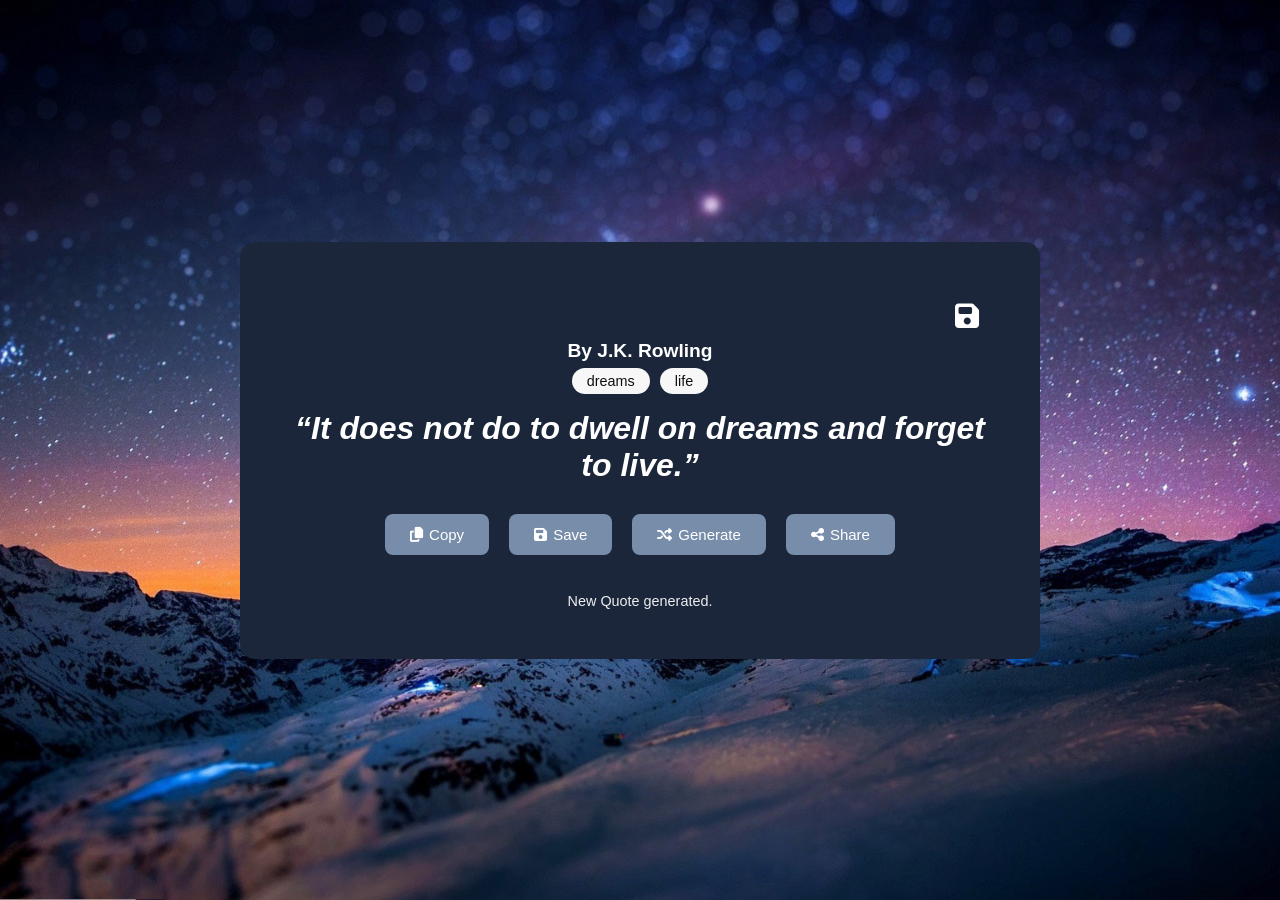
==== HomePage.html @ 5bfac0f3 "Add files via upload" ====
<!DOCTYPE html>
<html lang="en">
<head>
  <meta charset="UTF-8" />
  <meta name="viewport" content="width=device-width, initial-scale=1.0" />
  <title>Quote Generator</title>
  <link rel="stylesheet" href="https://cdnjs.cloudflare.com/ajax/libs/font-awesome/6.5.0/css/all.min.css" />
  <style>
    * {
      margin: 0;
      padding: 0;
      box-sizing: border-box;
      font-family: 'Segoe UI', Tahoma, Geneva, Verdana, sans-serif;
    }

    body {
      background-image: url("bcg.jpg");
      background-size: cover;
      background-position: center;
      background-color: #b3b4b7ea;
      color: #ffffff;
      display: flex;
      align-items: center;
      justify-content: center;
      flex-direction: column;
      min-height: 100vh;
      padding: 20px;
      text-align: center;
    }

    nav#navbar {
      width: 800px;
      max-width: 100%;
      background-color: #1b263b;
      border-radius: 15px;
      display: flex;
      justify-content: flex-end;
      align-items: center;
      position: relative;
    }

    #cart {
      position: absolute;
      top: 10px;
      right: 15px;
      background-color: #2c3e50;
      color: #eee;
      border-radius: 10px;
      padding: 5px;
      width: 300px;
      max-height: 200px;
      overflow-y: auto;
      box-shadow: 0 6px 12px rgba(0,0,0,0.3);
      display: none;
      text-align: left;
      font-size: 0.95rem;
      z-index: 800;
    }

    /* Increased save icon size */
    #cart-icon {
      font-size: 28px;  /* was default, now larger */
      padding: 12px 20px;
      cursor: pointer;
      color: #eee;
      user-select: none;
      transition: color 0.3s ease;
    }
    #cart-icon:hover {
      color: #a8b2cc;
    }

    .container {
      background-color: #1b263b;
      padding: 50px;
      border-radius: 15px;
      width: 800px;
      max-width: 100%;
      text-align: center;
    }

    .tag {
      background-color: #f7f7f8;
      color: #10100f;
      padding: 5px 15px;
      border-radius: 25px;
      margin: 0 5px;
      font-size: 0.9rem;
      user-select: none;
    }

    .button-group {
      display: flex;
      gap: 20px;
      justify-content: center;
    }

  
  nav#navbar {
    width: 800px;
    max-width: 100%;
    background-color: #1b263b;
    border-radius: 15px;
    display: flex;
    justify-content: flex-end;
    align-items: center;
    position: relative;
  }

  #cart {
    position: fixed; 
    top: 60px;       
    right: 20px;     
    background-color: #2c3e50;
    color: #eee;
    border-radius: 10px;
    padding: 10px 15px;
    width: 320px;
    max-height: 300px;
    overflow-y: auto;
    box-shadow: 0 6px 12px rgba(0,0,0,0.3);
    display: none;
    text-align: left;
    font-size: 0.95rem;
    z-index: 800;
  }

  #cart .saved-quote {
    margin-bottom: 10px;
    padding-bottom: 5px;
    border-bottom: 1px solid #455a75;
  }

  #cart .saved-quote:last-child {
    margin-bottom: 0;
    border-bottom: none;
  }

  #cart-icon {
    font-size: 28px; 
    cursor: pointer;
    padding: 10px;
    color: white;
  }

    .button {
      background-color: #778da9;
      color: white;
      padding: 12px 25px;
      font-size: 15px;
      border-radius: 8px;
      border: none;
      cursor: pointer;
      display: flex;
      align-items: center;
      gap: 6px;
      transition: 0.2s ease;
      user-select: none;
    }

    .button:hover {
      background-color: #5b6d7d;
      transform: translateY(-2px);
    }

    #status {
      margin-top: 20px;
      font-size: 0.9rem;
      color: #eee;
      transition-duration: 2s;
    }
  </style>
</head>
<body>
  

  <div class="container">
    <nav id="navbar">
      <i id="cart-icon" class="fas fa-save" title="Saved Quotes" ></i>
      <div id="cart"></div>
    </nav>

    <p id="author" style="display: none; font-size: 1.2rem; margin-bottom: 10px; font-weight: bold;"></p>
    <nav style="margin-bottom: 20px;" id="tagline-bar"></nav>
    <h1 id="quote" style="display: none; font-size: 2rem; margin-bottom: 30px; font-style: italic;"></h1>

    <div class="button-group">
      <button class="button" title="Copy" onclick="copyQuote()"><i class="fas fa-copy"></i> Copy</button>
      <button class="button" title="Save" onclick="saveQuote()"><i class="fas fa-save"></i> Save</button>
      <button class="button" title="Generate" onclick="generateQuote()"><i class="fas fa-random"></i> Generate</button>
      <button class="button" title="Share" onclick="shareQuote()">
        <i class="fas fa-share-alt"></i> Share
      </button>

    </div>
    <br>
    <div id="status"></div>
  </div>
  

  <script>
    let quotes = [];
    let savedQuotes = [];

    function loadQuotes() {
      quotes = [
        { author: "Albert Einstein", quote: "Two things are infinite: the universe and human stupidity; and I'm not sure about the universe.", tags: ["universe", "stupidity"] },
        { author: "Mark Twain", quote: "The secret of getting ahead is getting started.", tags: ["motivation", "success"] },
        { author: "Oscar Wilde", quote: "Be yourself; everyone else is already taken.", tags: ["individuality", "inspiration"] },
        { author: "Steve Jobs", quote: "Stay hungry, stay foolish.", tags: ["ambition", "innovation"] },
        { author: "Maya Angelou", quote: "I've learned that people will forget what you said, people will forget what you did, but people will never forget how you made them feel.", tags: ["empathy", "impact"] },
        { author: "Walt Disney", quote: "The way to get started is to quit talking and begin doing.", tags: ["action", "achievement"] },
        { author: "Nelson Mandela", quote: "It always seems impossible until it's done.", tags: ["perseverance", "determination"] },
        { author: "Abraham Lincoln", quote: "In the end, it's not the years in your life that count. It's the life in your years.", tags: ["life", "legacy"] },
        { author: "Coco Chanel", quote: "The most courageous act is still to think for yourself. Aloud.", tags: ["courage", "individuality"] },
        { author: "Thomas Edison", quote: "I have not failed. I've just found 10,000 ways that won't work.", tags: ["failure", "perseverance"] },
        { author: "Ralph Waldo Emerson", quote: "Do not go where the path may lead, go instead where there is no path and leave a trail.", tags: ["adventure", "leadership"] },
        { author: "J.K. Rowling", quote: "It does not do to dwell on dreams and forget to live.", tags: ["dreams", "life"] },
        { author: "Steve Jobs", quote: "Your work is going to fill a large part of your life, and the only way to be truly satisfied is to do what you believe is great work. And the only way to do great work is to love what you do.", tags: ["work", "passion"] },
        { author: "Albert Einstein", quote: "The true sign of intelligence is not knowledge but imagination.", tags: ["intelligence", "imagination"] },
        { author: "Maya Angelou", quote: "You may encounter many defeats, but you must not be defeated...", tags: ["defeat", "resilience"] },
        { author: "Walt Disney", quote: "All our dreams can come true, if we have the courage to pursue them.", tags: ["dreams", "courage"] },
        { author: "Nelson Mandela", quote: "Education is the most powerful weapon which you can use to change the world.", tags: ["education", "change"] },
        { author: "Abraham Lincoln", quote: "The best way to predict your future is to create it.", tags: ["future", "creation"] },
        { author: "Coco Chanel", quote: "Success is most often achieved by those who don't know that failure is inevitable.", tags: ["success", "failure"] },
        { author: "Thomas Edison", quote: "Genius is one percent inspiration, ninety-nine percent perspiration.", tags: ["genius", "hard work"] },
        { author: "Ralph Waldo Emerson", quote: "What lies behind us and what lies before us are tiny matters compared to what lies within us.", tags: ["self", "potential"] }
      ];
      generateQuote();
    }

    function generateQuote() {
      const random = quotes[Math.floor(Math.random() * quotes.length)];
      const authorEl = document.getElementById('author');
      const quoteEl = document.getElementById('quote');
      authorEl.textContent = `By ${random.author}`;
      quoteEl.textContent = `“${random.quote}”`;

      authorEl.style.display = 'block';
      quoteEl.style.display = 'block';

      const tags = random.tags.map(tag => `<span class="tag">${tag}</span>`).join('');
      document.getElementById('tagline-bar').innerHTML = tags;
      setStatus("New Quote generated.");
    }

    function copyQuote() {
      const text = document.getElementById('quote').textContent;
      navigator.clipboard.writeText(text).then(() => {
        setStatus("Quote copied to clipboard.");
      });
    }

    function saveQuote() {
      const quoteText = document.getElementById('quote').textContent;
      if (!savedQuotes.includes(quoteText)) {
        savedQuotes.push(quoteText);
        updateCart();
        setStatus("Quote saved to cart.");
      } else {
        setStatus("Quote already saved.");
      }
    }

    function updateCart() {
  const cart = document.getElementById('cart');
  if (savedQuotes.length === 0) {
    cart.innerHTML = `<em>No saved quotes yet.</em>`;
  } else {
    cart.innerHTML = `<strong>Saved Quotes (${savedQuotes.length}):</strong><br>` +
      savedQuotes.map(q => `<div class="saved-quote">• ${q}</div>`).join('');
  }
}


    function toggleCart() {
      const cart = document.getElementById('cart');
      if (cart.style.display === 'block') {
        cart.style.display = 'none';
      } else {
        updateCart(); 
        cart.style.display = 'block';
      }
    }

    function setStatus(message) {
      document.getElementById('status').textContent = message;
    }
    document.getElementById('cart-icon').addEventListener('click', toggleCart);
    document.addEventListener('click', (e) => {
      const cart = document.getElementById('cart');
      const cartIcon = document.getElementById('cart-icon');
      if (!cart.contains(e.target) && e.target !== cartIcon) {
        cart.style.display = 'none';
      }
    });

    function shareQuote() {
      const quote = document.getElementById('quote').textContent;
      const author = document.getElementById('author').textContent;
      const fullQuote = `${quote} — ${author}`;
      const encodedQuote = encodeURIComponent(fullQuote);

      const twitterURL = `https://twitter.com/intent/tweet?text=${encodedQuote}`;
      const whatsappURL = `https://wa.me/?text=${encodedQuote}`;
      const instagramURL = `https://www.instagram.com/`; // No direct share; opens profile (placeholder)

      const existingMenu = document.getElementById('share-menu');
      if (existingMenu) {
        existingMenu.remove();
      }

      const shareMenuHTML = `
        <div id="share-menu" style="
          position: fixed;
          bottom: 20px;
          right: 20px;
          background: #1b263b;
          padding: 15px;
          border-radius: 12px;
          box-shadow: 0 4px 12px rgba(0,0,0,0.4);
          z-index: 1000;
          display: flex;
          gap: 15px;
          align-items: center;
        ">
          <a href="${twitterURL}" target="_blank" title="Share on Twitter" style="color: white; font-size: 1.5rem;">
            <i class="fab fa-twitter"></i>
          </a>
          <a href="${instagramURL}" target="_blank" title="Open Instagram" style="color: white; font-size: 1.5rem;">
            <i class="fab fa-instagram"></i>
          </a>
          <a href="${whatsappURL}" target="_blank" title="Share on WhatsApp" style="color: white; font-size: 1.5rem;">
            <i class="fab fa-whatsapp"></i>
          </a>
          <button onclick="document.getElementById('share-menu').remove()" title="Close" style="background: none; border: none; color: white; font-size: 1.3rem; cursor: pointer;">
            <i class="fas fa-times"></i>
          </button>
        </div>
      `;

      document.body.insertAdjacentHTML('beforeend', shareMenuHTML);
    }

    loadQuotes();
  </script>
</body>
</html>
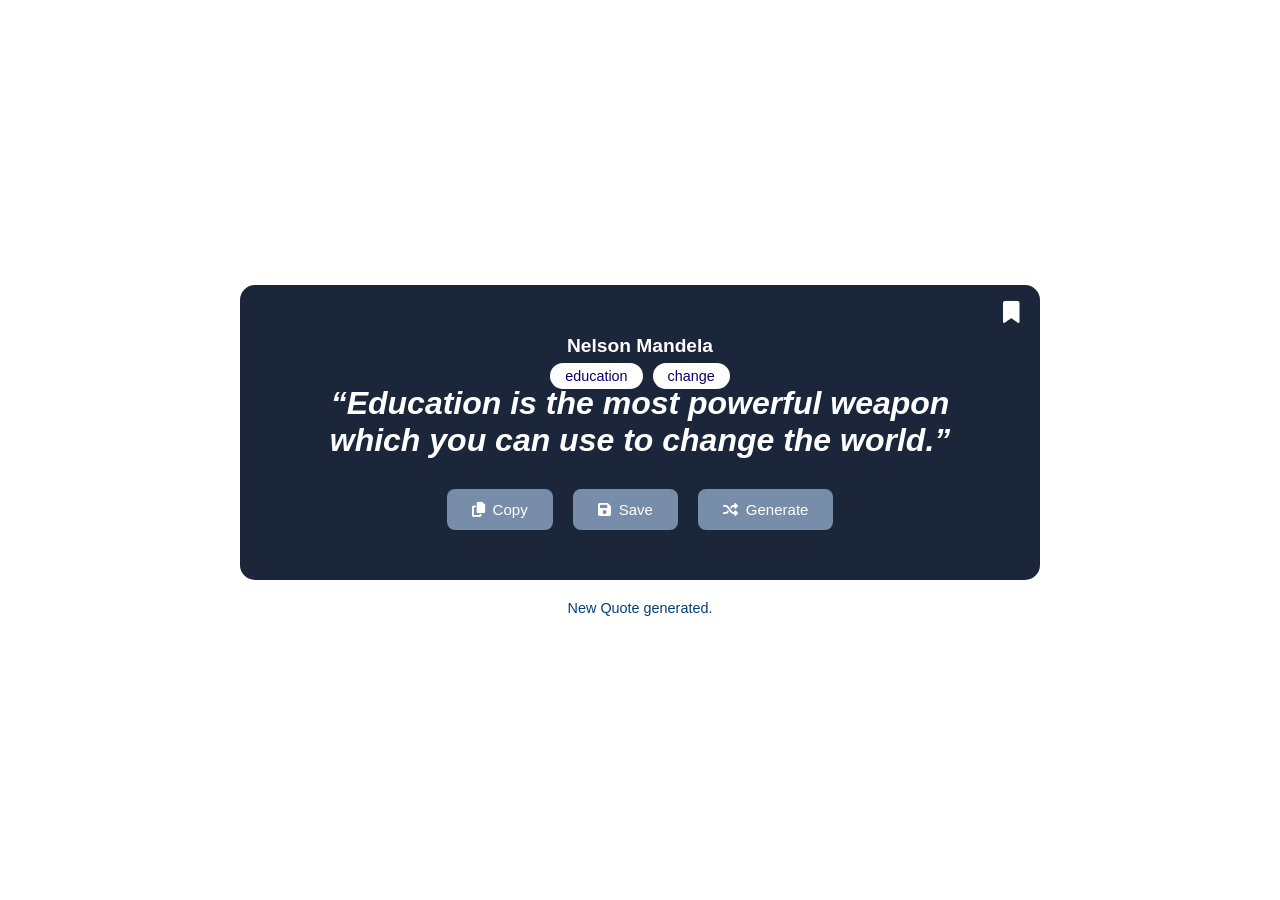
==== commit 61ae99f6: "Add files via upload" ====
--- a/HomePage.html
+++ b/HomePage.html
@@ -1,348 +1,233 @@
 <!DOCTYPE html>
 <html lang="en">
 <head>
-  <meta charset="UTF-8" />
-  <meta name="viewport" content="width=device-width, initial-scale=1.0" />
-  <title>Quote Generator</title>
-  <link rel="stylesheet" href="https://cdnjs.cloudflare.com/ajax/libs/font-awesome/6.5.0/css/all.min.css" />
-  <style>
-    * {
-      margin: 0;
-      padding: 0;
-      box-sizing: border-box;
-      font-family: 'Segoe UI', Tahoma, Geneva, Verdana, sans-serif;
-    }
-
-    body {
-      background-image: url("bcg.jpg");
-      background-size: cover;
-      background-position: center;
-      background-color: #b3b4b7ea;
-      color: #ffffff;
-      display: flex;
-      align-items: center;
-      justify-content: center;
-      flex-direction: column;
-      min-height: 100vh;
-      padding: 20px;
-      text-align: center;
-    }
-
-    nav#navbar {
-      width: 800px;
-      max-width: 100%;
-      background-color: #1b263b;
-      border-radius: 15px;
-      display: flex;
-      justify-content: flex-end;
-      align-items: center;
-      position: relative;
-    }
-
-    #cart {
-      position: absolute;
-      top: 10px;
-      right: 15px;
-      background-color: #2c3e50;
-      color: #eee;
-      border-radius: 10px;
-      padding: 5px;
-      width: 300px;
-      max-height: 200px;
-      overflow-y: auto;
-      box-shadow: 0 6px 12px rgba(0,0,0,0.3);
-      display: none;
-      text-align: left;
-      font-size: 0.95rem;
-      z-index: 800;
-    }
-
-    /* Increased save icon size */
-    #cart-icon {
-      font-size: 28px;  /* was default, now larger */
-      padding: 12px 20px;
-      cursor: pointer;
-      color: #eee;
-      user-select: none;
-      transition: color 0.3s ease;
-    }
-    #cart-icon:hover {
-      color: #a8b2cc;
-    }
-
-    .container {
-      background-color: #1b263b;
-      padding: 50px;
-      border-radius: 15px;
-      width: 800px;
-      max-width: 100%;
-      text-align: center;
-    }
-
-    .tag {
-      background-color: #f7f7f8;
-      color: #10100f;
-      padding: 5px 15px;
-      border-radius: 25px;
-      margin: 0 5px;
-      font-size: 0.9rem;
-      user-select: none;
-    }
-
-    .button-group {
-      display: flex;
-      gap: 20px;
-      justify-content: center;
-    }
-
-  
-  nav#navbar {
-    width: 800px;
-    max-width: 100%;
-    background-color: #1b263b;
-    border-radius: 15px;
-    display: flex;
-    justify-content: flex-end;
-    align-items: center;
-    position: relative;
-  }
-
-  #cart {
-    position: fixed; 
-    top: 60px;       
-    right: 20px;     
-    background-color: #2c3e50;
-    color: #eee;
-    border-radius: 10px;
-    padding: 10px 15px;
-    width: 320px;
-    max-height: 300px;
-    overflow-y: auto;
-    box-shadow: 0 6px 12px rgba(0,0,0,0.3);
-    display: none;
-    text-align: left;
-    font-size: 0.95rem;
-    z-index: 800;
-  }
-
-  #cart .saved-quote {
-    margin-bottom: 10px;
-    padding-bottom: 5px;
-    border-bottom: 1px solid #455a75;
-  }
-
-  #cart .saved-quote:last-child {
-    margin-bottom: 0;
-    border-bottom: none;
-  }
-
-  #cart-icon {
-    font-size: 28px; 
-    cursor: pointer;
-    padding: 10px;
-    color: white;
-  }
-
-    .button {
-      background-color: #778da9;
-      color: white;
-      padding: 12px 25px;
-      font-size: 15px;
-      border-radius: 8px;
-      border: none;
-      cursor: pointer;
-      display: flex;
-      align-items: center;
-      gap: 6px;
-      transition: 0.2s ease;
-      user-select: none;
-    }
-
-    .button:hover {
-      background-color: #5b6d7d;
-      transform: translateY(-2px);
-    }
-
-    #status {
-      margin-top: 20px;
-      font-size: 0.9rem;
-      color: #eee;
-      transition-duration: 2s;
-    }
-  </style>
+<meta charset="UTF-8">
+<meta name="viewport" content="width=device-width, initial-scale=1.0">
+<title>Quote Generator</title>
+<link rel="stylesheet" href="https://cdnjs.cloudflare.com/ajax/libs/font-awesome/6.5.0/css/all.min.css"/>
+
+<style>
+*{
+margin:0;
+padding:0;
+box-sizing:border-box;
+font-family:'Segoe UI',Tahoma,Geneva,Verdana,sans-serif;
+}
+
+body{
+background:white;
+color:#ffffff;
+display:flex;
+align-items:center;
+justify-content:center;
+flex-direction:column;
+min-height:100vh;
+padding:20px;
+text-align:center;
+}
+
+.container{
+background:#1b263b;
+padding:50px;
+border-radius:15px;
+width:800px;
+max-width:100%;
+position:relative;
+}
+
+.tag{
+background:white;
+color:#08036a;
+padding:5px 15px;
+border-radius:25px;
+margin:0 5px;
+font-size:0.9rem;
+}
+
+.author{
+font-size:1.2rem;
+margin-bottom:10px;
+font-weight:bold;
+}
+
+h1{
+font-size:2rem;
+margin-bottom:30px;
+font-style:italic;
+}
+
+.button-group{
+display:flex;
+gap:20px;
+justify-content:center;
+}
+
+.button{
+background:#778da9;
+color:white;
+padding:12px 25px;
+font-size:15px;
+border-radius:8px;
+border:none;
+cursor:pointer;
+display:flex;
+align-items:center;
+gap:8px;
+transition:0.2s;
+}
+
+.button:hover{
+background:#e0aaff;
+transform:translateY(-2px);
+}
+
+#status{
+margin-top:20px;
+font-size:0.9rem;
+color:#053f79;
+font-weight:500;
+}
+
+/* Saved Quotes Icon */
+.saved-icon{
+position:absolute;
+top:15px;
+right:20px;
+color:white;
+font-size:22px;
+cursor:pointer;
+}
+
+.saved-icon:hover{
+color:#e0aaff;
+}
+</style>
 </head>
+
 <body>
-  
-
-  <div class="container">
-    <nav id="navbar">
-      <i id="cart-icon" class="fas fa-save" title="Saved Quotes" ></i>
-      <div id="cart"></div>
-    </nav>
-
-    <p id="author" style="display: none; font-size: 1.2rem; margin-bottom: 10px; font-weight: bold;"></p>
-    <nav style="margin-bottom: 20px;" id="tagline-bar"></nav>
-    <h1 id="quote" style="display: none; font-size: 2rem; margin-bottom: 30px; font-style: italic;"></h1>
-
-    <div class="button-group">
-      <button class="button" title="Copy" onclick="copyQuote()"><i class="fas fa-copy"></i> Copy</button>
-      <button class="button" title="Save" onclick="saveQuote()"><i class="fas fa-save"></i> Save</button>
-      <button class="button" title="Generate" onclick="generateQuote()"><i class="fas fa-random"></i> Generate</button>
-      <button class="button" title="Share" onclick="shareQuote()">
-        <i class="fas fa-share-alt"></i> Share
-      </button>
-
-    </div>
-    <br>
-    <div id="status"></div>
-  </div>
-  
-
-  <script>
-    let quotes = [];
-    let savedQuotes = [];
-
-    function loadQuotes() {
-      quotes = [
-        { author: "Albert Einstein", quote: "Two things are infinite: the universe and human stupidity; and I'm not sure about the universe.", tags: ["universe", "stupidity"] },
-        { author: "Mark Twain", quote: "The secret of getting ahead is getting started.", tags: ["motivation", "success"] },
-        { author: "Oscar Wilde", quote: "Be yourself; everyone else is already taken.", tags: ["individuality", "inspiration"] },
-        { author: "Steve Jobs", quote: "Stay hungry, stay foolish.", tags: ["ambition", "innovation"] },
-        { author: "Maya Angelou", quote: "I've learned that people will forget what you said, people will forget what you did, but people will never forget how you made them feel.", tags: ["empathy", "impact"] },
-        { author: "Walt Disney", quote: "The way to get started is to quit talking and begin doing.", tags: ["action", "achievement"] },
-        { author: "Nelson Mandela", quote: "It always seems impossible until it's done.", tags: ["perseverance", "determination"] },
-        { author: "Abraham Lincoln", quote: "In the end, it's not the years in your life that count. It's the life in your years.", tags: ["life", "legacy"] },
-        { author: "Coco Chanel", quote: "The most courageous act is still to think for yourself. Aloud.", tags: ["courage", "individuality"] },
-        { author: "Thomas Edison", quote: "I have not failed. I've just found 10,000 ways that won't work.", tags: ["failure", "perseverance"] },
-        { author: "Ralph Waldo Emerson", quote: "Do not go where the path may lead, go instead where there is no path and leave a trail.", tags: ["adventure", "leadership"] },
-        { author: "J.K. Rowling", quote: "It does not do to dwell on dreams and forget to live.", tags: ["dreams", "life"] },
-        { author: "Steve Jobs", quote: "Your work is going to fill a large part of your life, and the only way to be truly satisfied is to do what you believe is great work. And the only way to do great work is to love what you do.", tags: ["work", "passion"] },
-        { author: "Albert Einstein", quote: "The true sign of intelligence is not knowledge but imagination.", tags: ["intelligence", "imagination"] },
-        { author: "Maya Angelou", quote: "You may encounter many defeats, but you must not be defeated...", tags: ["defeat", "resilience"] },
-        { author: "Walt Disney", quote: "All our dreams can come true, if we have the courage to pursue them.", tags: ["dreams", "courage"] },
-        { author: "Nelson Mandela", quote: "Education is the most powerful weapon which you can use to change the world.", tags: ["education", "change"] },
-        { author: "Abraham Lincoln", quote: "The best way to predict your future is to create it.", tags: ["future", "creation"] },
-        { author: "Coco Chanel", quote: "Success is most often achieved by those who don't know that failure is inevitable.", tags: ["success", "failure"] },
-        { author: "Thomas Edison", quote: "Genius is one percent inspiration, ninety-nine percent perspiration.", tags: ["genius", "hard work"] },
-        { author: "Ralph Waldo Emerson", quote: "What lies behind us and what lies before us are tiny matters compared to what lies within us.", tags: ["self", "potential"] }
-      ];
-      generateQuote();
-    }
-
-    function generateQuote() {
-      const random = quotes[Math.floor(Math.random() * quotes.length)];
-      const authorEl = document.getElementById('author');
-      const quoteEl = document.getElementById('quote');
-      authorEl.textContent = `By ${random.author}`;
-      quoteEl.textContent = `“${random.quote}”`;
-
-      authorEl.style.display = 'block';
-      quoteEl.style.display = 'block';
-
-      const tags = random.tags.map(tag => `<span class="tag">${tag}</span>`).join('');
-      document.getElementById('tagline-bar').innerHTML = tags;
-      setStatus("New Quote generated.");
-    }
-
-    function copyQuote() {
-      const text = document.getElementById('quote').textContent;
-      navigator.clipboard.writeText(text).then(() => {
-        setStatus("Quote copied to clipboard.");
-      });
-    }
-
-    function saveQuote() {
-      const quoteText = document.getElementById('quote').textContent;
-      if (!savedQuotes.includes(quoteText)) {
-        savedQuotes.push(quoteText);
-        updateCart();
-        setStatus("Quote saved to cart.");
-      } else {
-        setStatus("Quote already saved.");
-      }
-    }
-
-    function updateCart() {
-  const cart = document.getElementById('cart');
-  if (savedQuotes.length === 0) {
-    cart.innerHTML = `<em>No saved quotes yet.</em>`;
-  } else {
-    cart.innerHTML = `<strong>Saved Quotes (${savedQuotes.length}):</strong><br>` +
-      savedQuotes.map(q => `<div class="saved-quote">• ${q}</div>`).join('');
-  }
-}
-
-
-    function toggleCart() {
-      const cart = document.getElementById('cart');
-      if (cart.style.display === 'block') {
-        cart.style.display = 'none';
-      } else {
-        updateCart(); 
-        cart.style.display = 'block';
-      }
-    }
-
-    function setStatus(message) {
-      document.getElementById('status').textContent = message;
-    }
-    document.getElementById('cart-icon').addEventListener('click', toggleCart);
-    document.addEventListener('click', (e) => {
-      const cart = document.getElementById('cart');
-      const cartIcon = document.getElementById('cart-icon');
-      if (!cart.contains(e.target) && e.target !== cartIcon) {
-        cart.style.display = 'none';
-      }
-    });
-
-    function shareQuote() {
-      const quote = document.getElementById('quote').textContent;
-      const author = document.getElementById('author').textContent;
-      const fullQuote = `${quote} — ${author}`;
-      const encodedQuote = encodeURIComponent(fullQuote);
-
-      const twitterURL = `https://twitter.com/intent/tweet?text=${encodedQuote}`;
-      const whatsappURL = `https://wa.me/?text=${encodedQuote}`;
-      const instagramURL = `https://www.instagram.com/`; // No direct share; opens profile (placeholder)
-
-      const existingMenu = document.getElementById('share-menu');
-      if (existingMenu) {
-        existingMenu.remove();
-      }
-
-      const shareMenuHTML = `
-        <div id="share-menu" style="
-          position: fixed;
-          bottom: 20px;
-          right: 20px;
-          background: #1b263b;
-          padding: 15px;
-          border-radius: 12px;
-          box-shadow: 0 4px 12px rgba(0,0,0,0.4);
-          z-index: 1000;
-          display: flex;
-          gap: 15px;
-          align-items: center;
-        ">
-          <a href="${twitterURL}" target="_blank" title="Share on Twitter" style="color: white; font-size: 1.5rem;">
-            <i class="fab fa-twitter"></i>
-          </a>
-          <a href="${instagramURL}" target="_blank" title="Open Instagram" style="color: white; font-size: 1.5rem;">
-            <i class="fab fa-instagram"></i>
-          </a>
-          <a href="${whatsappURL}" target="_blank" title="Share on WhatsApp" style="color: white; font-size: 1.5rem;">
-            <i class="fab fa-whatsapp"></i>
-          </a>
-          <button onclick="document.getElementById('share-menu').remove()" title="Close" style="background: none; border: none; color: white; font-size: 1.3rem; cursor: pointer;">
-            <i class="fas fa-times"></i>
-          </button>
-        </div>
-      `;
-
-      document.body.insertAdjacentHTML('beforeend', shareMenuHTML);
-    }
-
-    loadQuotes();
-  </script>
+
+<div class="container">
+
+<!-- Saved Quotes Icon -->
+<a href="SavedQuotes.html" class="saved-icon">
+<i class="fas fa-bookmark"></i>
+</a>
+
+<p class="author" id="author" style="display:none;"></p>
+<nav id="tagline-bar"></nav>
+<h1 id="quote" style="display:none;"></h1>
+
+<div class="button-group">
+<button class="button" onclick="copyQuote()"><i class="fas fa-copy"></i> Copy</button>
+<button class="button" onclick="saveQuote()"><i class="fas fa-save"></i> Save</button>
+<button class="button" onclick="generateQuote()"><i class="fas fa-random"></i> Generate</button>
+</div>
+
+</div>
+
+<div id="status"></div>
+
+<script>
+
+let quotes=[];
+let statusTimer=null;
+
+function loadQuotes(){
+quotes=[
+{ author: "Albert Einstein", quote: "Two things are infinite: the universe and human stupidity; and I'm not sure about the universe.", tags: ["universe", "stupidity"] }, 
+{ author: "Mark Twain", quote: "The secret of getting ahead is getting started.", tags: ["motivation", "success"] }, 
+{ author: "Oscar Wilde", quote: "Be yourself; everyone else is already taken.", tags: ["individuality", "inspiration"] }, 
+{ author: "Steve Jobs", quote: "Stay hungry, stay foolish.", tags: ["ambition", "innovation"] }, 
+{ author: "Maya Angelou", quote: "I've learned that people will forget what you said, people will forget what you did, but people will never forget how you made them feel.", tags: ["empathy", "impact"] }, 
+{ author: "Walt Disney", quote: "The way to get started is to quit talking and begin doing.", tags: ["action", "achievement"] }, 
+{ author: "Nelson Mandela", quote: "It always seems impossible until it's done.", tags: ["perseverance", "determination"] }, 
+{ author: "Abraham Lincoln", quote: "In the end, it's not the years in your life that count. It's the life in your years.", tags: ["life", "legacy"] }, 
+{ author: "Coco Chanel", quote: "The most courageous act is still to think for yourself. Aloud.", tags: ["courage", "individuality"] }, 
+{ author: "Thomas Edison", quote: "I have not failed. I've just found 10,000 ways that won't work.", tags: ["failure", "perseverance"] }, 
+{ author: "Ralph Waldo Emerson", quote: "Do not go where the path may lead, go instead where there is no path and leave a trail.", tags: ["adventure", "leadership"] }, 
+{ author: "J.K. Rowling", quote: "It does not do to dwell on dreams and forget to live.", tags: ["dreams", "life"] }, 
+{ author: "Steve Jobs", quote: "Your work is going to fill a large part of your life, and the only way to be truly satisfied is to do what you believe is great work.", tags: ["work", "passion"] }, 
+{ author: "Albert Einstein", quote: "The true sign of intelligence is not knowledge but imagination.", tags: ["intelligence", "imagination"] }, 
+{ author: "Maya Angelou", quote: "You may encounter many defeats, but you must not be defeated...", tags: ["defeat", "resilience"] }, 
+{ author: "Walt Disney", quote: "All our dreams can come true, if we have the courage to pursue them.", tags: ["dreams", "courage"] }, 
+{ author: "Nelson Mandela", quote: "Education is the most powerful weapon which you can use to change the world.", tags: ["education", "change"] }, 
+{ author: "Abraham Lincoln", quote: "The best way to predict your future is to create it.", tags: ["future", "creation"] }, 
+{ author: "Coco Chanel", quote: "Success is most often achieved by those who don't know that failure is inevitable.", tags: ["success", "failure"] }, 
+{ author: "Thomas Edison", quote: "Genius is one percent inspiration, ninety-nine percent perspiration.", tags: ["genius", "hard work"] }, 
+{ author: "Ralph Waldo Emerson", quote: "What lies behind us and what lies before us are tiny matters compared to what lies within us.", tags: ["self", "potential"] }
+];
+
+generateQuote();
+}
+
+function generateQuote(){
+
+const random=quotes[Math.floor(Math.random()*quotes.length)];
+
+document.getElementById("author").textContent=random.author;
+document.getElementById("quote").textContent="“"+random.quote+"”";
+
+document.getElementById("author").style.display="block";
+document.getElementById("quote").style.display="block";
+
+const tags=random.tags.map(tag=>`<span class="tag">${tag}</span>`).join("");
+
+document.getElementById("tagline-bar").innerHTML=tags;
+
+setStatus("New Quote generated.");
+}
+
+function copyQuote(){
+
+const text=document.getElementById("quote").textContent;
+
+navigator.clipboard.writeText(text).then(()=>{
+setStatus("Quote copied to clipboard.");
+});
+
+}
+
+function saveQuote(){
+
+let savedQuotes=JSON.parse(localStorage.getItem("savedQuotes"))||[];
+
+const quote=document.getElementById("quote").textContent;
+
+if(!savedQuotes.includes(quote)){
+
+savedQuotes.push(quote);
+
+localStorage.setItem("savedQuotes",JSON.stringify(savedQuotes));
+
+setStatus("Quote saved.");
+
+}else{
+
+setStatus("Quote already saved.");
+
+}
+
+}
+
+function setStatus(message){
+
+const status=document.getElementById("status");
+
+status.textContent=message;
+
+if(statusTimer){
+clearTimeout(statusTimer);
+}
+
+statusTimer=setTimeout(()=>{
+status.textContent="";
+},3000);
+
+}
+
+loadQuotes();
+
+</script>
+
 </body>
-</html>
+</html>
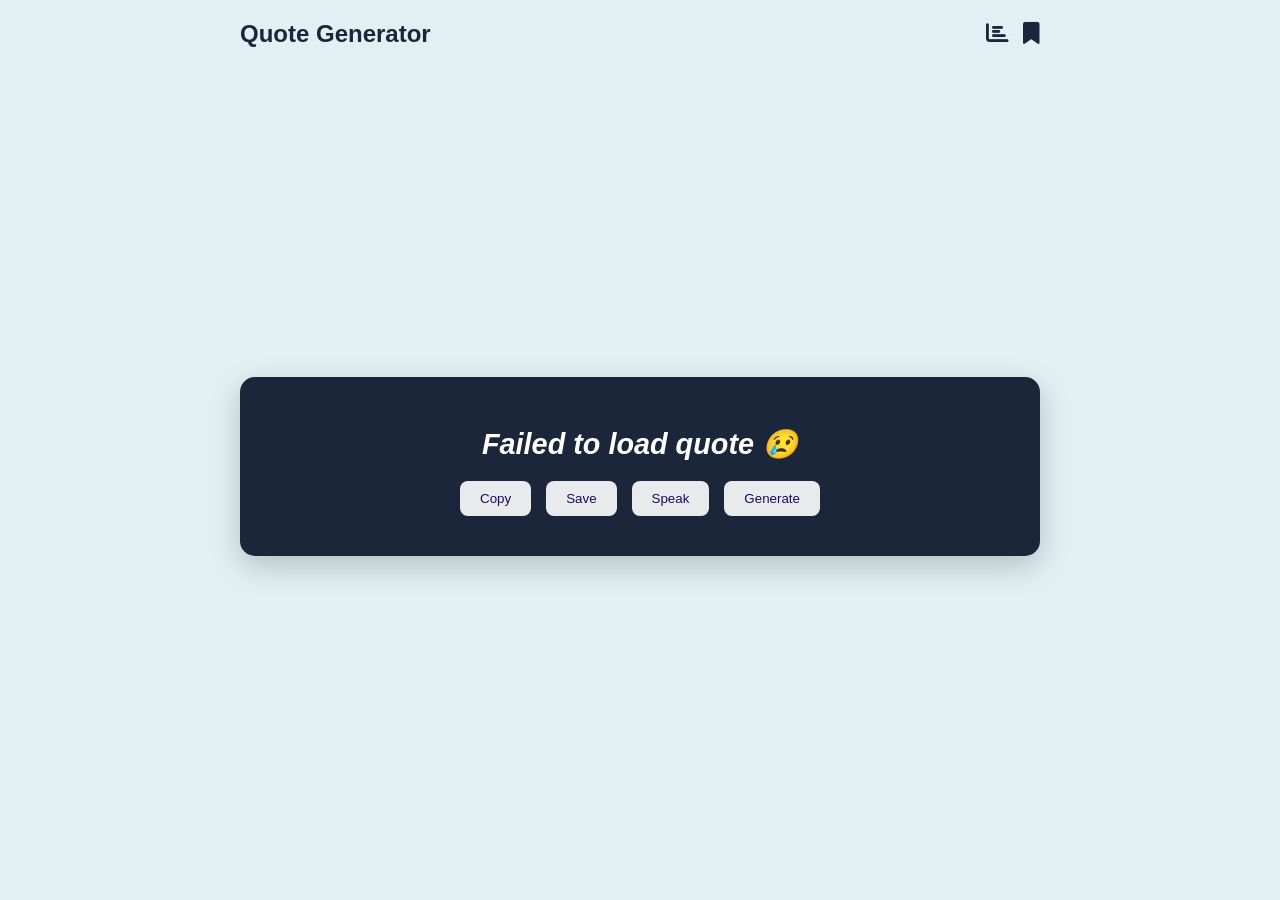
==== commit 9ccdf743: "Add files via upload" ====
--- a/HomePage.html
+++ b/HomePage.html
@@ -4,6 +4,7 @@
 <meta charset="UTF-8">
 <meta name="viewport" content="width=device-width, initial-scale=1.0">
 <title>Quote Generator</title>
+
 <link rel="stylesheet" href="https://cdnjs.cloudflare.com/ajax/libs/font-awesome/6.5.0/css/all.min.css"/>
 
 <style>
@@ -14,36 +15,62 @@
 font-family:'Segoe UI',Tahoma,Geneva,Verdana,sans-serif;
 }
 
+/* BODY */
 body{
-background:white;
-color:#ffffff;
-display:flex;
-align-items:center;
-justify-content:center;
+background:rgb(225, 240, 243);
+display:flex;
 flex-direction:column;
 min-height:100vh;
 padding:20px;
-text-align:center;
-}
-
+}
+
+/* HEADER */
+.header{
+width:100%;
+max-width:800px;
+display:flex;
+justify-content:space-between;
+align-items:center;
+margin:0 auto 20px auto;
+}
+
+.header h2{
+color:#1b263b;
+}
+
+.icon-group{
+display:flex;
+gap:15px;
+}
+
+.saved-icon{
+color:#1b263b;
+font-size:22px;
+cursor:pointer;
+}
+
+/* MAIN CENTER AREA */
+.main{
+flex:1;
+display:flex;
+justify-content:center;
+align-items:center;
+width:100%;
+}
+
+/* CONTAINER */
 .container{
 background:#1b263b;
-padding:50px;
+padding:40px;
 border-radius:15px;
 width:800px;
 max-width:100%;
-position:relative;
-}
-
-.tag{
-background:white;
-color:#08036a;
-padding:5px 15px;
-border-radius:25px;
-margin:0 5px;
-font-size:0.9rem;
-}
-
+color:white;
+text-align:center;
+box-shadow: 0 10px 30px rgba(0,0,0,0.2);
+}
+
+/* TEXT */
 .author{
 font-size:1.2rem;
 margin-bottom:10px;
@@ -51,182 +78,194 @@
 }
 
 h1{
-font-size:2rem;
-margin-bottom:30px;
+font-size:1.8rem;
+margin-bottom:20px;
 font-style:italic;
 }
 
+/* LOADER */
+.loader{
+display:none;
+margin:10px 0;
+}
+
+/* BUTTONS */
 .button-group{
 display:flex;
-gap:20px;
+gap:15px;
 justify-content:center;
+flex-wrap:wrap;
 }
 
 .button{
-background:#778da9;
-color:white;
-padding:12px 25px;
-font-size:15px;
+background:#e8eaec;
+color:rgb(32, 9, 91);
+font-weight: 450;
+padding:10px 20px;
 border-radius:8px;
 border:none;
 cursor:pointer;
-display:flex;
-align-items:center;
-gap:8px;
-transition:0.2s;
 }
 
 .button:hover{
-background:#e0aaff;
-transform:translateY(-2px);
-}
-
+background:#dbd8de;
+}
+
+/* STATUS */
 #status{
-margin-top:20px;
+margin-top:15px;
 font-size:0.9rem;
 color:#053f79;
-font-weight:500;
-}
-
-/* Saved Quotes Icon */
-.saved-icon{
-position:absolute;
-top:15px;
-right:20px;
-color:white;
-font-size:22px;
-cursor:pointer;
-}
-
-.saved-icon:hover{
-color:#e0aaff;
+text-align:center;
 }
 </style>
 </head>
 
 <body>
 
-<div class="container">
-
-<!-- Saved Quotes Icon -->
-<a href="SavedQuotes.html" class="saved-icon">
-<i class="fas fa-bookmark"></i>
-</a>
-
-<p class="author" id="author" style="display:none;"></p>
-<nav id="tagline-bar"></nav>
-<h1 id="quote" style="display:none;"></h1>
-
-<div class="button-group">
-<button class="button" onclick="copyQuote()"><i class="fas fa-copy"></i> Copy</button>
-<button class="button" onclick="saveQuote()"><i class="fas fa-save"></i> Save</button>
-<button class="button" onclick="generateQuote()"><i class="fas fa-random"></i> Generate</button>
+<!-- HEADER -->
+<div class="header">
+    <h2>Quote Generator</h2>
+
+    <div class="icon-group">
+        <!-- Analytics -->
+        <a href="Analytics.html" class="saved-icon">
+            <i class="fas fa-chart-bar"></i>
+        </a>
+
+        <!-- Saved -->
+        <a href="SavedQuotes.html" class="saved-icon">
+            <i class="fas fa-bookmark"></i>
+        </a>
+    </div>
 </div>
 
+<!-- MAIN -->
+<div class="main">
+    <div class="container">
+
+        <p class="author" id="author"></p>
+        <h1 id="quote">Click Generate to load quote</h1>
+
+        <div class="loader" id="loader">⏳ Loading...</div>
+
+        <button id="retryBtn" onclick="generateQuote()" style="display:none;">
+            Retry
+        </button>
+
+        <div class="button-group">
+            <button class="button" onclick="copyQuote()">Copy</button>
+            <button class="button" onclick="saveQuote()">Save</button>
+            <button class="button" onclick="speakQuote()"> Speak</button>
+            <button class="button" onclick="generateQuote()">Generate</button>
+        </div>
+
+    </div>
 </div>
 
 <div id="status"></div>
 
 <script>
-
-let quotes=[];
-let statusTimer=null;
-
-function loadQuotes(){
-quotes=[
-{ author: "Albert Einstein", quote: "Two things are infinite: the universe and human stupidity; and I'm not sure about the universe.", tags: ["universe", "stupidity"] }, 
-{ author: "Mark Twain", quote: "The secret of getting ahead is getting started.", tags: ["motivation", "success"] }, 
-{ author: "Oscar Wilde", quote: "Be yourself; everyone else is already taken.", tags: ["individuality", "inspiration"] }, 
-{ author: "Steve Jobs", quote: "Stay hungry, stay foolish.", tags: ["ambition", "innovation"] }, 
-{ author: "Maya Angelou", quote: "I've learned that people will forget what you said, people will forget what you did, but people will never forget how you made them feel.", tags: ["empathy", "impact"] }, 
-{ author: "Walt Disney", quote: "The way to get started is to quit talking and begin doing.", tags: ["action", "achievement"] }, 
-{ author: "Nelson Mandela", quote: "It always seems impossible until it's done.", tags: ["perseverance", "determination"] }, 
-{ author: "Abraham Lincoln", quote: "In the end, it's not the years in your life that count. It's the life in your years.", tags: ["life", "legacy"] }, 
-{ author: "Coco Chanel", quote: "The most courageous act is still to think for yourself. Aloud.", tags: ["courage", "individuality"] }, 
-{ author: "Thomas Edison", quote: "I have not failed. I've just found 10,000 ways that won't work.", tags: ["failure", "perseverance"] }, 
-{ author: "Ralph Waldo Emerson", quote: "Do not go where the path may lead, go instead where there is no path and leave a trail.", tags: ["adventure", "leadership"] }, 
-{ author: "J.K. Rowling", quote: "It does not do to dwell on dreams and forget to live.", tags: ["dreams", "life"] }, 
-{ author: "Steve Jobs", quote: "Your work is going to fill a large part of your life, and the only way to be truly satisfied is to do what you believe is great work.", tags: ["work", "passion"] }, 
-{ author: "Albert Einstein", quote: "The true sign of intelligence is not knowledge but imagination.", tags: ["intelligence", "imagination"] }, 
-{ author: "Maya Angelou", quote: "You may encounter many defeats, but you must not be defeated...", tags: ["defeat", "resilience"] }, 
-{ author: "Walt Disney", quote: "All our dreams can come true, if we have the courage to pursue them.", tags: ["dreams", "courage"] }, 
-{ author: "Nelson Mandela", quote: "Education is the most powerful weapon which you can use to change the world.", tags: ["education", "change"] }, 
-{ author: "Abraham Lincoln", quote: "The best way to predict your future is to create it.", tags: ["future", "creation"] }, 
-{ author: "Coco Chanel", quote: "Success is most often achieved by those who don't know that failure is inevitable.", tags: ["success", "failure"] }, 
-{ author: "Thomas Edison", quote: "Genius is one percent inspiration, ninety-nine percent perspiration.", tags: ["genius", "hard work"] }, 
-{ author: "Ralph Waldo Emerson", quote: "What lies behind us and what lies before us are tiny matters compared to what lies within us.", tags: ["self", "potential"] }
-];
-
+let statusTimer = null;
+
+/* DATE */
+function getToday(){
+    return new Date().toISOString().split("T")[0];
+}
+
+/* TRACK ANALYTICS */
+function trackQuote(){
+    let data = JSON.parse(localStorage.getItem("analytics")) || {};
+    const today = getToday();
+    data[today] = (data[today] || 0) + 1;
+    localStorage.setItem("analytics", JSON.stringify(data));
+}
+
+/* GENERATE QUOTE */
+async function generateQuote() {
+
+    const loader = document.getElementById("loader");
+    loader.style.display = "block";
+
+    try {
+        const response = await fetch("https://dummyjson.com/quotes/random");
+        const data = await response.json();
+
+        document.getElementById("quote").textContent = data.quote;
+        document.getElementById("author").textContent = "- " + data.author;
+
+        trackQuote();
+
+    } catch {
+        document.getElementById("quote").textContent = "Failed to load quote 😢";
+        document.getElementById("author").textContent = "";
+    } finally {
+        loader.style.display = "none";
+    }
+}
+
+/* COPY */
+function copyQuote(){
+    const text = document.getElementById("quote").textContent;
+    navigator.clipboard.writeText(text);
+    setStatus("Copied!");
+}
+
+/* SAVE */
+function saveQuote(){
+
+    const quote = document.getElementById("quote").textContent;
+    const author = document.getElementById("author").textContent;
+
+    let quotes = JSON.parse(localStorage.getItem("quotes")) || [];
+
+    quotes.push({
+        id: Date.now(),
+        quote: quote,
+        author: author
+    });
+
+    localStorage.setItem("quotes", JSON.stringify(quotes));
+
+    setStatus("✅ Quote saved!");
+}
+
+/* SPEAK QUOTE */
+function speakQuote(){
+
+    const quote = document.getElementById("quote").textContent;
+    const author = document.getElementById("author").textContent;
+
+    // stop previous speech if running
+    window.speechSynthesis.cancel();
+
+    const speech = new SpeechSynthesisUtterance();
+
+    speech.text = quote + " by " + author.replace("-", "");
+    speech.lang = "en-US";
+    speech.rate = 1;
+    speech.pitch = 1;
+    speech.volume = 1;
+
+    window.speechSynthesis.speak(speech);
+
+    setStatus("🔊 Speaking...");
+}
+
+/* STATUS */
+function setStatus(message){
+    const status = document.getElementById("status");
+    status.textContent = message;
+
+    if (statusTimer) clearTimeout(statusTimer);
+
+    statusTimer = setTimeout(() => {
+        status.textContent = "";
+    }, 3000);
+}
+
+/* INIT */
 generateQuote();
-}
-
-function generateQuote(){
-
-const random=quotes[Math.floor(Math.random()*quotes.length)];
-
-document.getElementById("author").textContent=random.author;
-document.getElementById("quote").textContent="“"+random.quote+"”";
-
-document.getElementById("author").style.display="block";
-document.getElementById("quote").style.display="block";
-
-const tags=random.tags.map(tag=>`<span class="tag">${tag}</span>`).join("");
-
-document.getElementById("tagline-bar").innerHTML=tags;
-
-setStatus("New Quote generated.");
-}
-
-function copyQuote(){
-
-const text=document.getElementById("quote").textContent;
-
-navigator.clipboard.writeText(text).then(()=>{
-setStatus("Quote copied to clipboard.");
-});
-
-}
-
-function saveQuote(){
-
-let savedQuotes=JSON.parse(localStorage.getItem("savedQuotes"))||[];
-
-const quote=document.getElementById("quote").textContent;
-
-if(!savedQuotes.includes(quote)){
-
-savedQuotes.push(quote);
-
-localStorage.setItem("savedQuotes",JSON.stringify(savedQuotes));
-
-setStatus("Quote saved.");
-
-}else{
-
-setStatus("Quote already saved.");
-
-}
-
-}
-
-function setStatus(message){
-
-const status=document.getElementById("status");
-
-status.textContent=message;
-
-if(statusTimer){
-clearTimeout(statusTimer);
-}
-
-statusTimer=setTimeout(()=>{
-status.textContent="";
-},3000);
-
-}
-
-loadQuotes();
-
 </script>
 
 </body>
